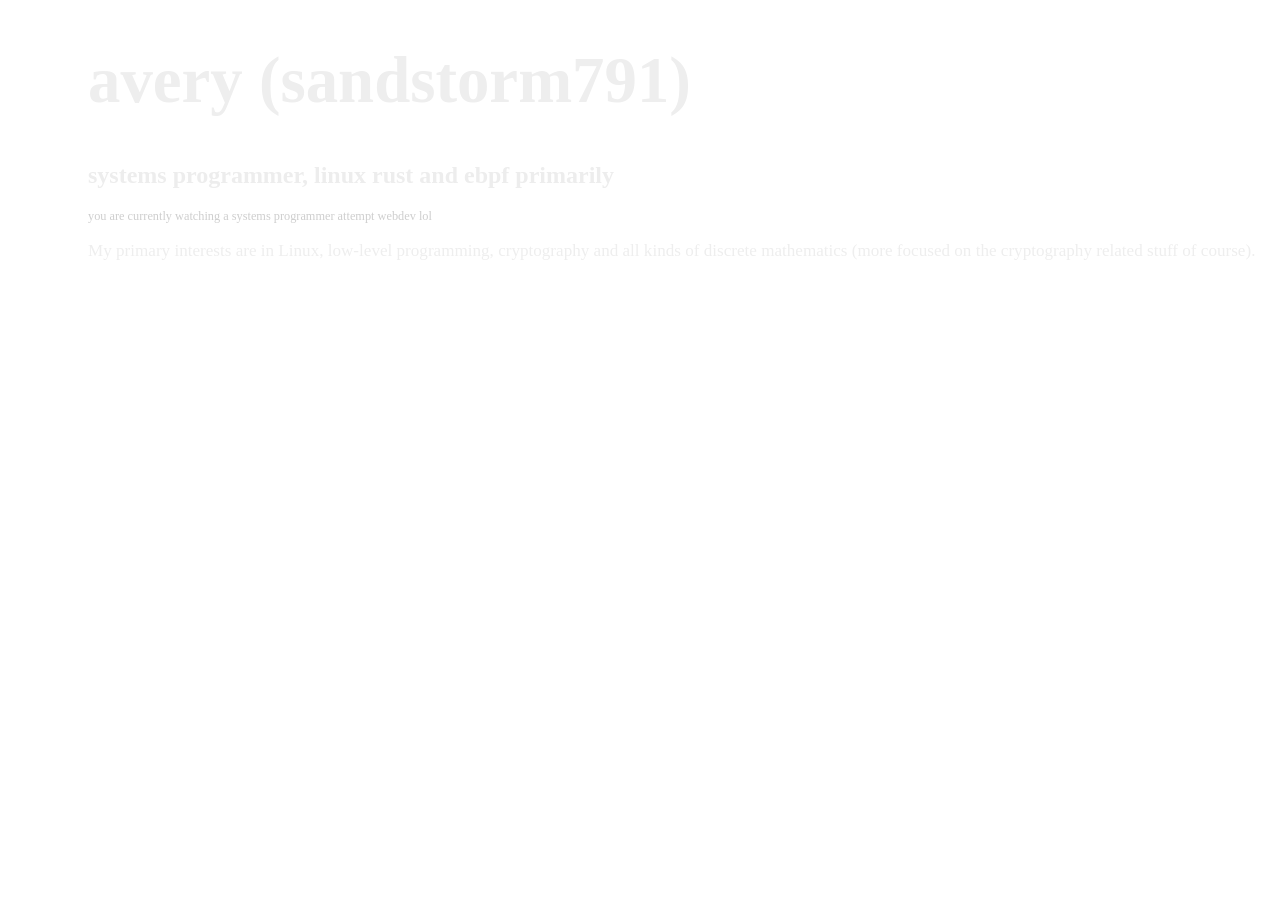
==== index.html @ 72a92870 "update ts" ====
<!DOCTYPE html>

<html>
<body style="background-image: url('https://wallpapercave.com/wp/wp12591991.jpg');">
<div style="margin-left:80px";>
  <h1 style="color:#EEEEEE;font-size:405%;">avery (sandstorm791) </h1>
  <h2 style="color:#EDEDED;">systems programmer, linux rust and ebpf primarily </h2>
  
  <p style="color:#CECECE;font-size:12.3px;">you are currently watching a systems programmer attempt webdev lol </p>
  
  <p  style="color:#eeeeee;font-size:17.1px">My primary interests are in Linux, low-level programming, cryptography and all kinds of discrete mathematics (more focused on the cryptography related stuff of course).</p>
</div>
</body>
</html>
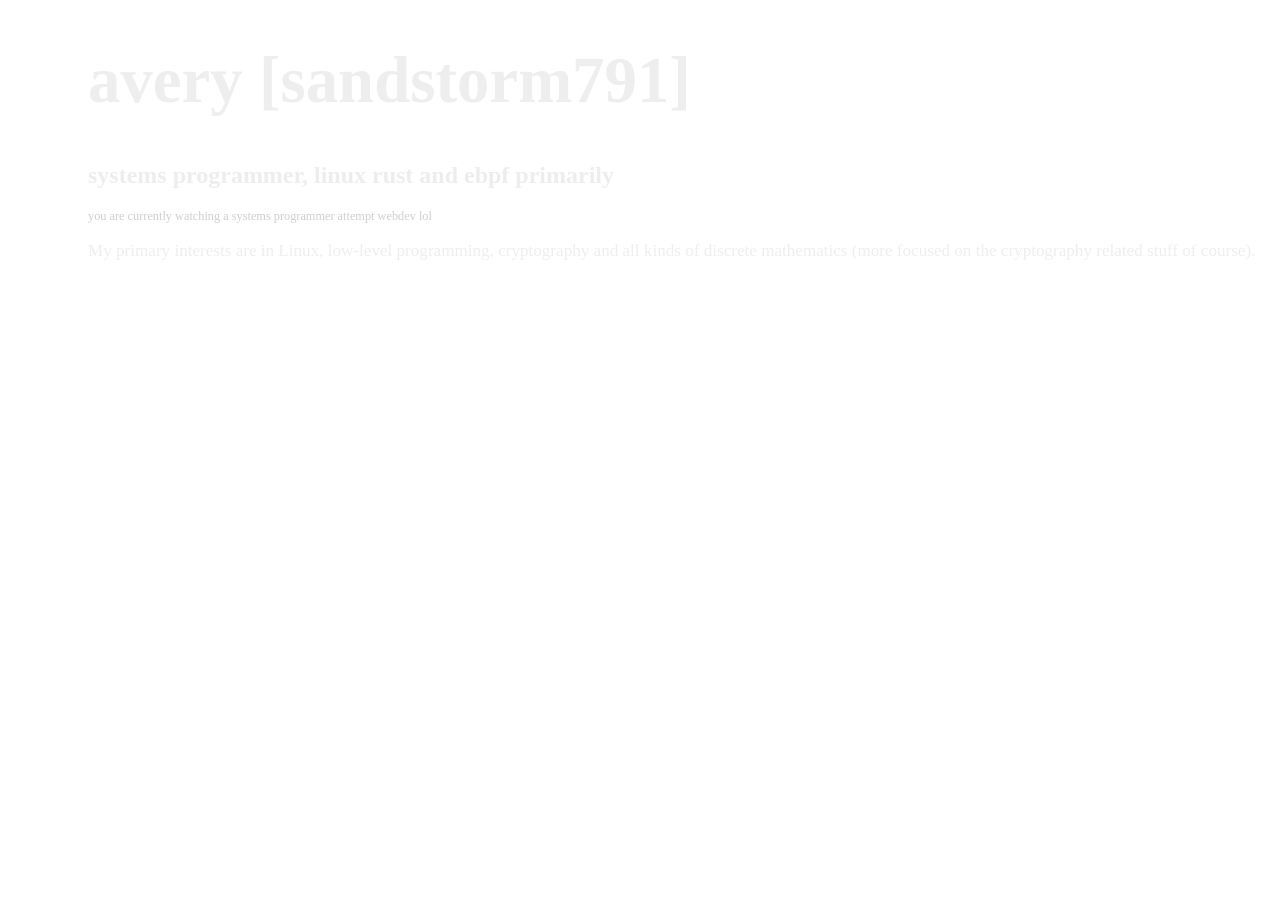
==== commit 7b80f69d: "maybe fix it odk" ====
--- a/index.html
+++ b/index.html
@@ -3,7 +3,7 @@
 <html>
 <body style="background-image: url('https://wallpapercave.com/wp/wp12591991.jpg');">
 <div style="margin-left:80px";>
-  <h1 style="color:#EEEEEE;font-size:405%;">avery (sandstorm791) </h1>
+  <h1 style="color:#EEEEEE;font-size:405%;">avery [sandstorm791]</h1>
   <h2 style="color:#EDEDED;">systems programmer, linux rust and ebpf primarily </h2>
   
   <p style="color:#CECECE;font-size:12.3px;">you are currently watching a systems programmer attempt webdev lol </p>
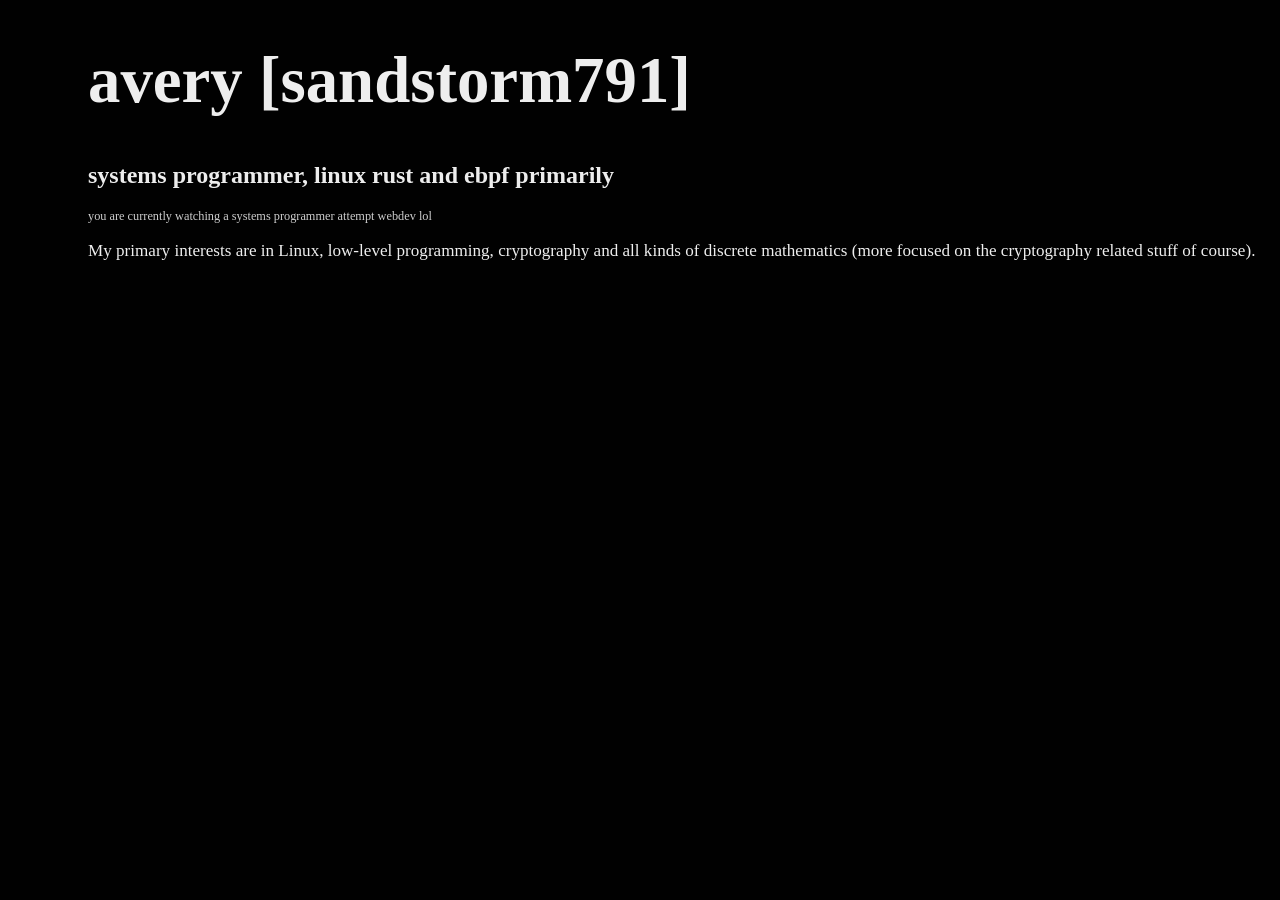
==== commit bf482d0f: "stupiud thuign Changed background image to a solid color." ====
--- a/index.html
+++ b/index.html
@@ -1,7 +1,7 @@
 <!DOCTYPE html>
 
 <html>
-<body style="background-image: url('https://wallpapercave.com/wp/wp12591991.jpg');">
+<body style="background-color:#010101;">
 <div style="margin-left:80px";>
   <h1 style="color:#EEEEEE;font-size:405%;">avery [sandstorm791]</h1>
   <h2 style="color:#EDEDED;">systems programmer, linux rust and ebpf primarily </h2>
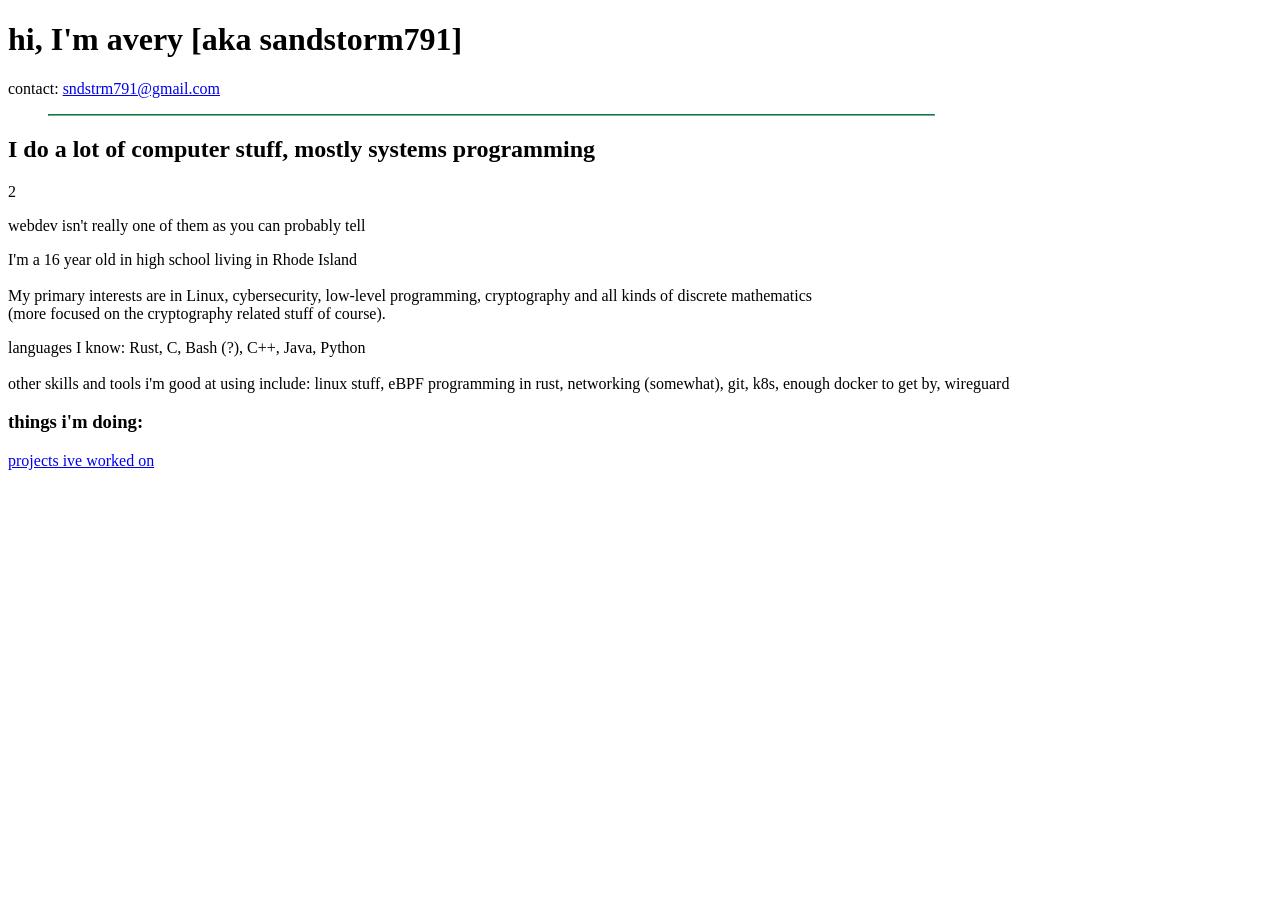
==== commit b89b5ccb: "like add an index dot aeche tee em elll" ====
--- a/index.html
+++ b/index.html
@@ -1,14 +1,28 @@
 <!DOCTYPE html>
 
 <html>
-<body style="background-color:#010101;">
-<div style="margin-left:80px";>
-  <h1 style="color:#EEEEEE;font-size:405%;">avery [sandstorm791]</h1>
-  <h2 style="color:#EDEDED;">systems programmer, linux rust and ebpf primarily </h2>
+
+<head>
+<link rel="stylesheet" href="styles.css">
+</head>
+
+  <body>
+        <h1>hi, I'm avery [aka sandstorm791]</h1>
+        <p class="contact">contact: <a href="mailto:sndstrm791@gmail.com">sndstrm791@gmail.com</a></p>
+
+        <hr style="width:70%; text-align:left; margin-left:40px; border-color:#57bb8c;">
+
+        <h2>I do a lot of computer stuff, mostly systems programming</h2>2
   
-  <p style="color:#CECECE;font-size:12.3px;">you are currently watching a systems programmer attempt webdev lol </p>
+        <p class="small">webdev isn't really one of them as you can probably tell</p>
   
-  <p  style="color:#eeeeee;font-size:17.1px">My primary interests are in Linux, low-level programming, cryptography and all kinds of discrete mathematics (more focused on the cryptography related stuff of course).</p>
-</div>
-</body>
+        <p class="main">I'm a 16 year old in high school living in Rhode Island<br><br>My primary interests are in Linux, cybersecurity, low-level programming, cryptography and all kinds of discrete mathematics<br>(more focused on the cryptography related stuff of course).</p>
+        <p class="main">languages I know: Rust, C, Bash (?), C++, Java, Python
+        <br><br>other skills and tools i'm good at using include: linux stuff, eBPF programming in rust, networking (somewhat), git, k8s, enough docker to get by, wireguard
+        </p>
+
+        <h3>things i'm doing:</h3>
+
+        <p class="main"><a href="./projects.html">projects ive worked on</a></p>
+  </body>
 </html>
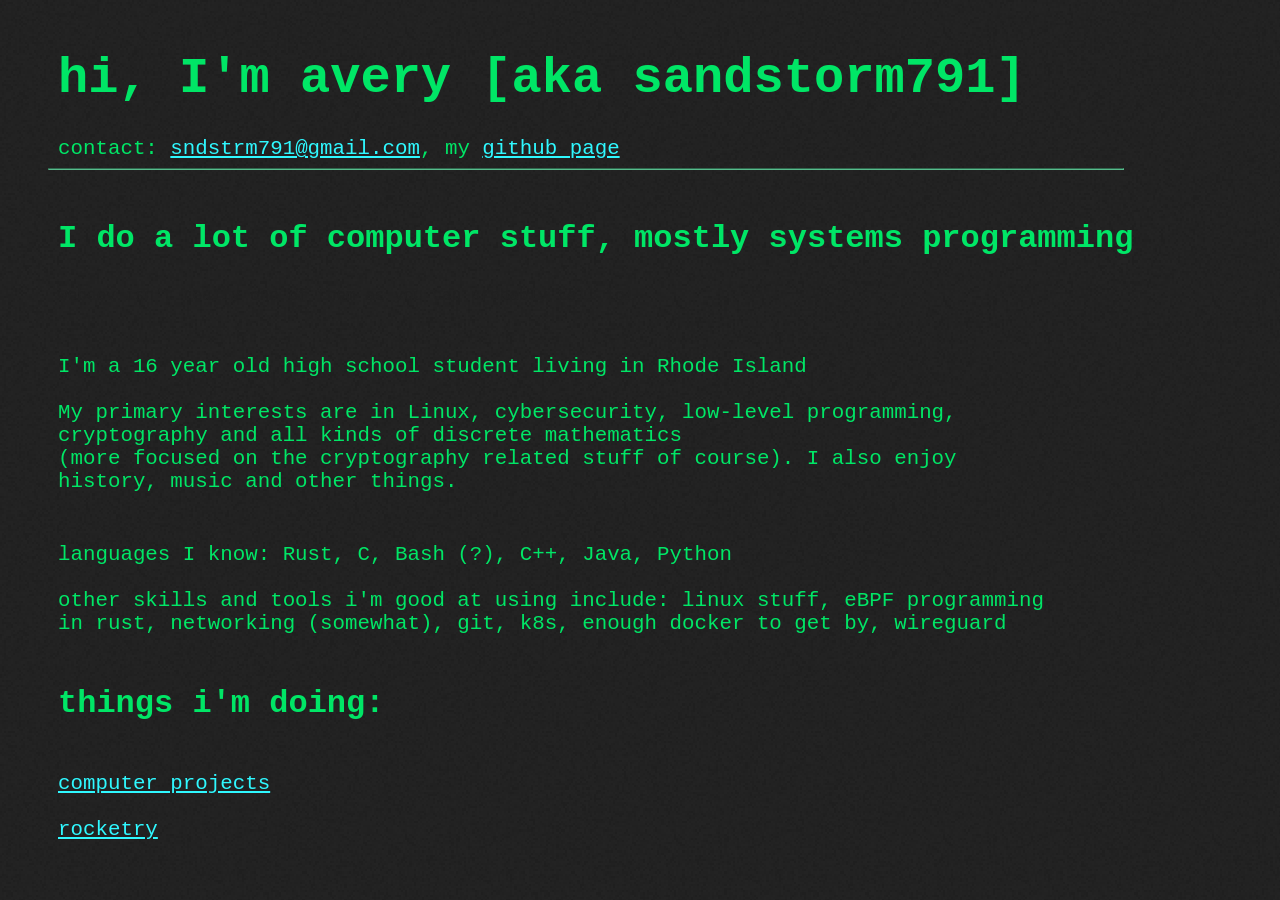
==== commit c83b4802: "update bg image, write a bit more yeah man" ====
--- a/index.html
+++ b/index.html
@@ -8,21 +8,25 @@
 
   <body>
         <h1>hi, I'm avery [aka sandstorm791]</h1>
-        <p class="contact">contact: <a href="mailto:sndstrm791@gmail.com">sndstrm791@gmail.com</a></p>
+        <p class="contact">contact: <a href="mailto:sndstrm791@gmail.com">sndstrm791@gmail.com</a>, my <a href="https://github.com/sandstorm791">github page</a></p>
 
-        <hr style="width:70%; text-align:left; margin-left:40px; border-color:#57bb8c;">
+        <hr style="width:85%; text-align:left; margin-left:40px; border-color:#57bb8c;">
 
-        <h2>I do a lot of computer stuff, mostly systems programming</h2>2
+        <h3>I do a lot of computer stuff, mostly systems programming</h3>
   
-        <p class="small">webdev isn't really one of them as you can probably tell</p>
+        <p class="admission">webdev isn't really one of them as you can probably tell lol</p>
   
-        <p class="main">I'm a 16 year old in high school living in Rhode Island<br><br>My primary interests are in Linux, cybersecurity, low-level programming, cryptography and all kinds of discrete mathematics<br>(more focused on the cryptography related stuff of course).</p>
+        <p class="main">I'm a 16 year old high school student living in Rhode Island<br><br>My primary interests are in Linux, cybersecurity, low-level programming, cryptography and all kinds of discrete mathematics<br>(more focused on the cryptography related stuff of course). I also enjoy history, music and other things.</p>
         <p class="main">languages I know: Rust, C, Bash (?), C++, Java, Python
         <br><br>other skills and tools i'm good at using include: linux stuff, eBPF programming in rust, networking (somewhat), git, k8s, enough docker to get by, wireguard
         </p>
 
         <h3>things i'm doing:</h3>
 
-        <p class="main"><a href="./projects.html">projects ive worked on</a></p>
+        <p class="main">
+        <a href="./projects.html">computer projects</a>
+        <br><br>
+        <a href="./rocketry.html">rocketry</a>
+        </p>
   </body>
 </html>
--- a/styles.css
+++ b/styles.css
@@ -0,0 +1,51 @@
+body {
+    background-image: url("./imagedoc-darknoise.png");
+    background-size: 21%;
+    image-rendering: pixelated;
+}
+h1 {
+    color: #00E666;
+    font-size: 315%;
+    margin-top: 50px;
+    margin-left: 50px;
+    margin-bottom: 30px;
+    font-family: Courier New, Courier;
+}
+p.contact {
+    margin-bottom: 5px;
+    margin-left: 50px;
+    color: #00E666;
+    font-size: 130%;
+    font-family: Courier New, Courier;
+}
+h2 {
+    color: #00E666;
+    font-size: 215%;
+    margin-left: 50px;
+    font-family: Courier New, Courier;
+}
+h3 {
+    color: #00E666;
+    font-size: 200%;
+    margin-left: 50px;
+    margin-top: 50px;
+    margin-bottom: 30px;
+    font-family: Courier New, Courier;
+}
+p.admission{
+    color: #212121;
+    margin-left: 50px;
+    font-family: Courier New, Courier;
+}
+
+p.main {
+    color: #00E666;
+    font-size: 130%;
+    margin-left: 50px;
+    margin-right: 225px;
+    margin-top: 50px;
+    font-family: Courier New, Courier;
+}
+a {
+    color: #2ff8ff;
+}
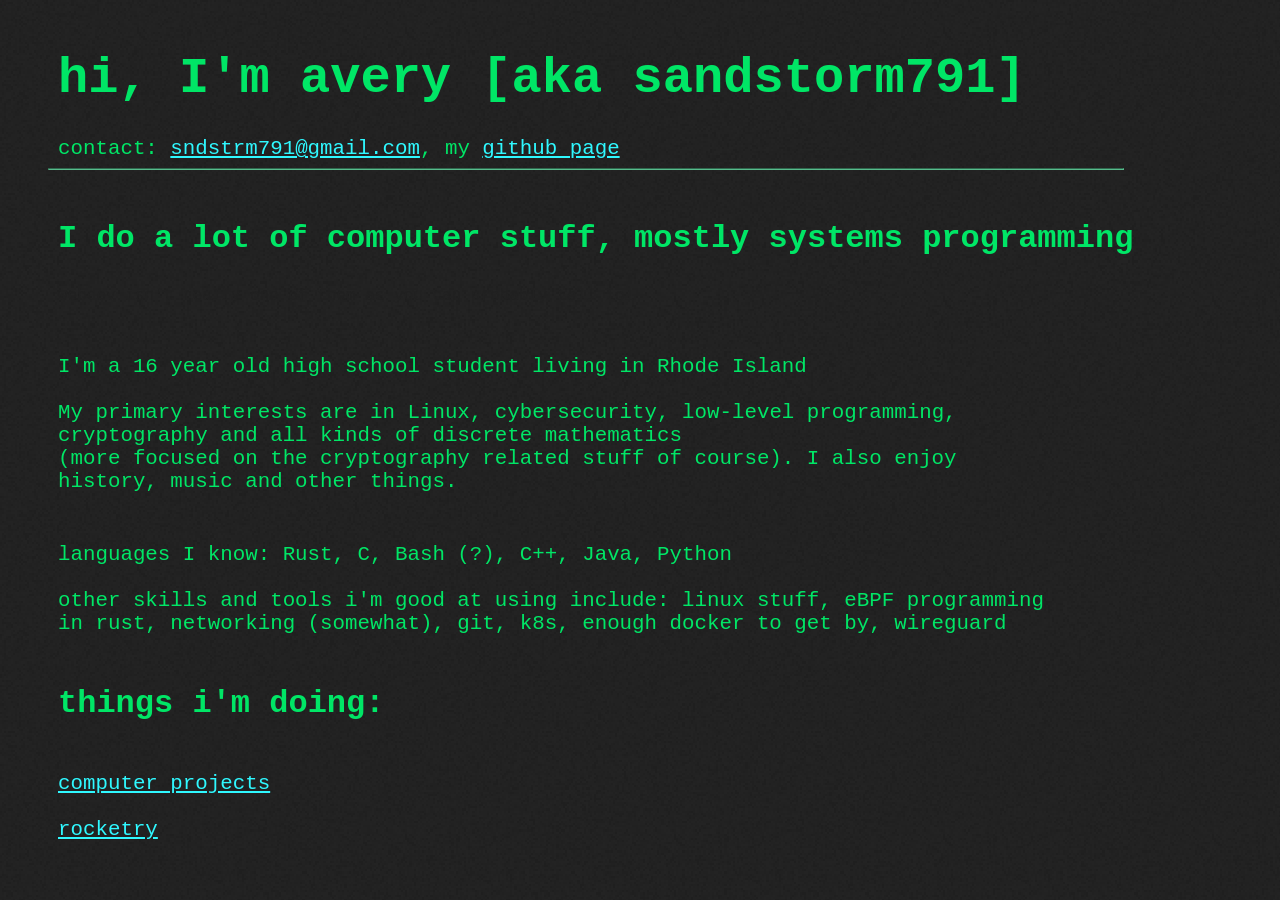
==== commit 05789475: "add additional information pertaining to cybersecurity" ====
--- a/index.html
+++ b/index.html
@@ -16,7 +16,7 @@
   
         <p class="admission">webdev isn't really one of them as you can probably tell lol</p>
   
-        <p class="main">I'm a 16 year old high school student living in Rhode Island<br><br>My primary interests are in Linux, cybersecurity, low-level programming, cryptography and all kinds of discrete mathematics<br>(more focused on the cryptography related stuff of course). I also enjoy history, music and other things.</p>
+        <p class="main">I'm a 16 year old high school student living in Rhode Island<br><br>My primary interests are in Linux, cyber<a class="nounderline" href="https://gwern.net/doc/cs/security/2001-12-02-treginaldgibbons-isyoursonacomputerhacker.html">security</a>, low-level programming, cryptography and all kinds of discrete mathematics<br>(more focused on the cryptography related stuff of course). I also enjoy history, music and other things.</p>
         <p class="main">languages I know: Rust, C, Bash (?), C++, Java, Python
         <br><br>other skills and tools i'm good at using include: linux stuff, eBPF programming in rust, networking (somewhat), git, k8s, enough docker to get by, wireguard
         </p>
--- a/styles.css
+++ b/styles.css
@@ -49,3 +49,7 @@
 a {
     color: #2ff8ff;
 }
+a.nounderline {
+    text-decoration: none;
+    color: #00E666;
+}
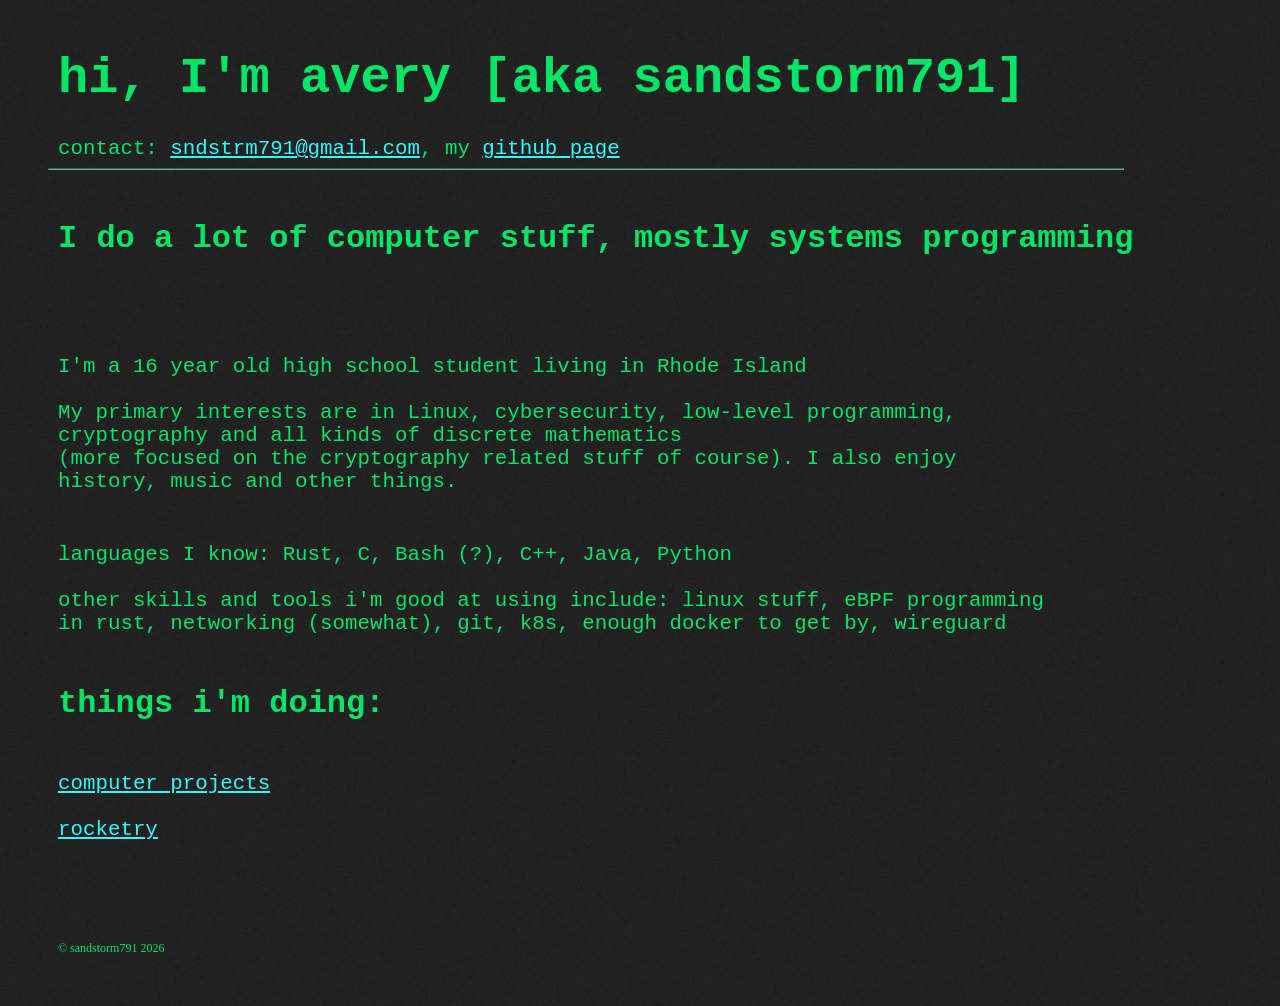
==== commit 01ce9655: "copyright" ====
--- a/index.html
+++ b/index.html
@@ -28,5 +28,7 @@
         <br><br>
         <a href="./rocketry.html">rocketry</a>
         </p>
+
+        <p class="copyright">© sandstorm791 2026</p>
   </body>
 </html>
--- a/styles.css
+++ b/styles.css
@@ -37,7 +37,13 @@
     margin-left: 50px;
     font-family: Courier New, Courier;
 }
-
+p.copyright {
+    color: #00E666;
+    font-size: 75%;
+    margin-left: 50px;
+    margin-bottom: 50px;
+    margin-top: 100px;
+}
 p.main {
     color: #00E666;
     font-size: 130%;
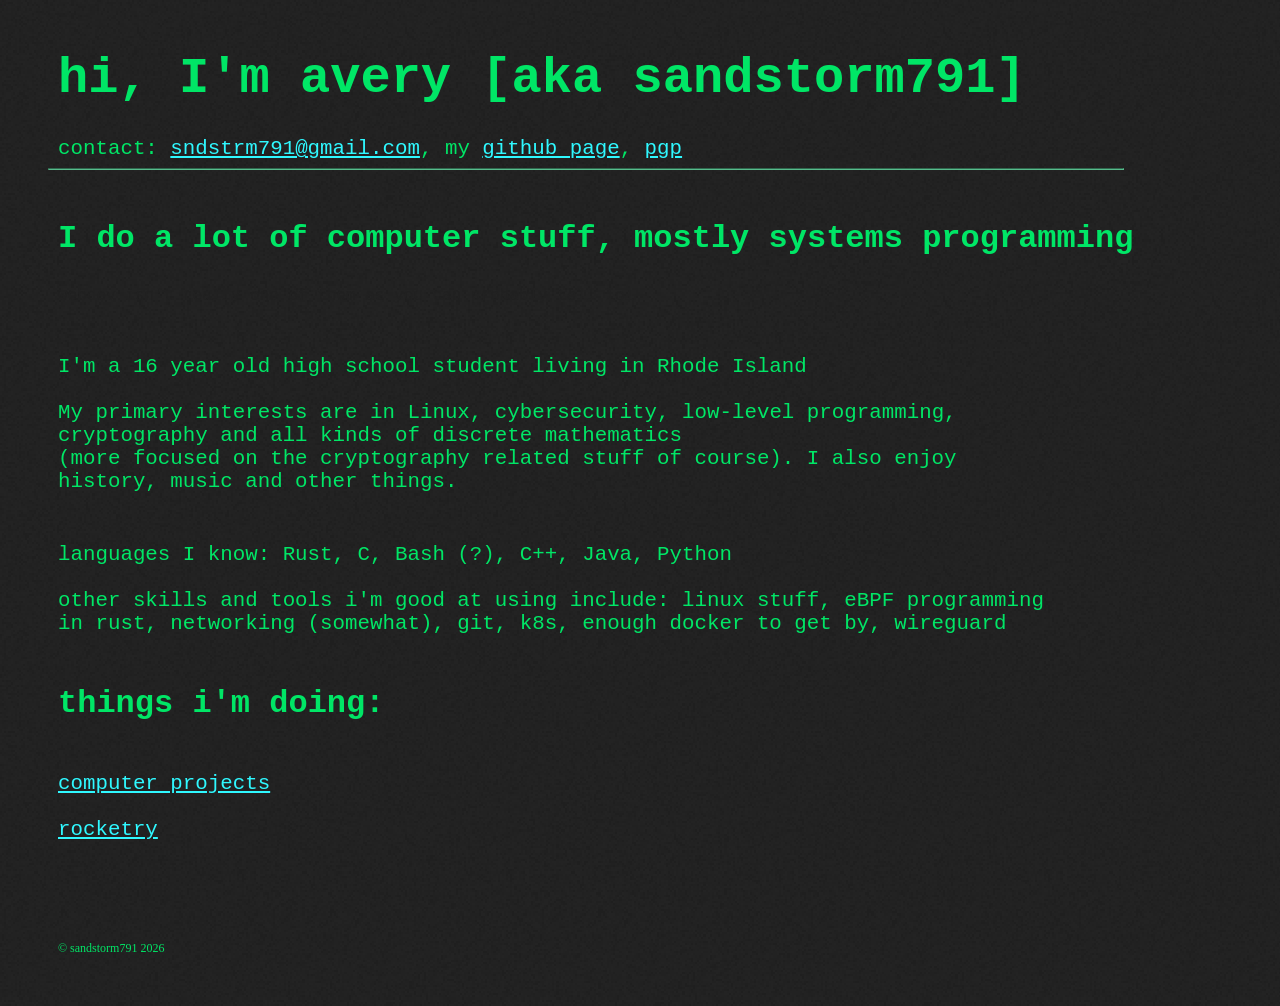
==== commit 939b67d6: "part 1 cause im too lazy to use git for this" ====
--- a/index.html
+++ b/index.html
@@ -8,7 +8,7 @@
 
   <body>
         <h1>hi, I'm avery [aka sandstorm791]</h1>
-        <p class="contact">contact: <a href="mailto:sndstrm791@gmail.com">sndstrm791@gmail.com</a>, my <a href="https://github.com/sandstorm791">github page</a></p>
+        <p class="contact">contact: <a href="mailto:sndstrm791@gmail.com">sndstrm791@gmail.com</a>, my <a href="https://github.com/sandstorm791">github page</a>, <a href="./pgp.html">pgp</a></p>
 
         <hr style="width:85%; text-align:left; margin-left:40px; border-color:#57bb8c;">
 
